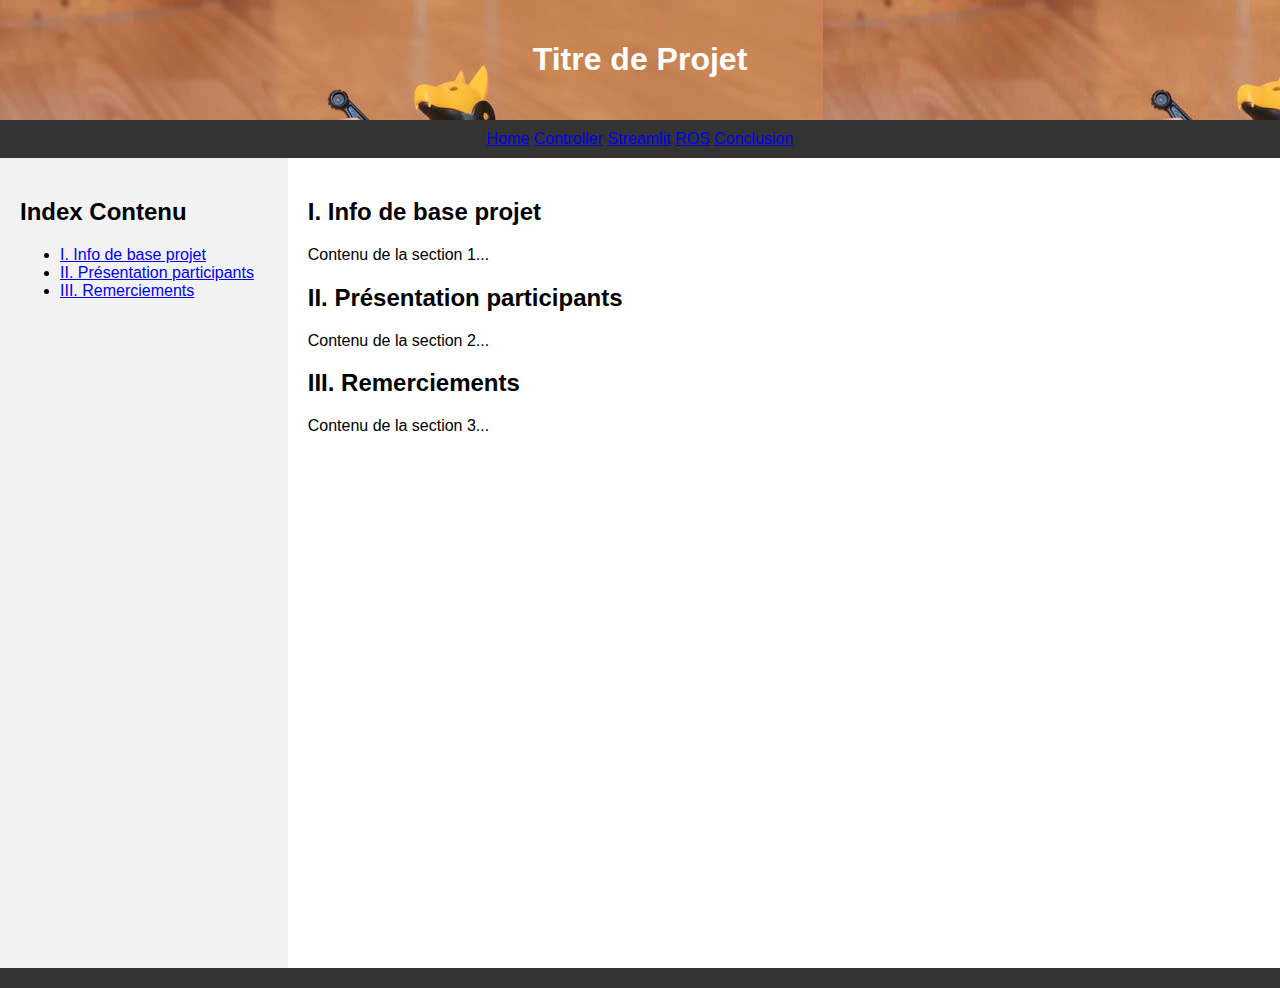
==== index.html @ 16e8cb44 "initial html" ====
<!DOCTYPE html>
<html lang="fr">
<head>
    <meta charset="UTF-8">
    <meta name="viewport" content="width=device-width, initial-scale=1.0">
    <style>
        body {
            margin: 0;
            padding: 0;
            font-family: Arial, sans-serif;
        }

        #header {
            background-image: url('image/kebab-maxi.jpg');
            background-size: auto;
            color: white;
            text-align: center;
            padding: 20px;
        }

        #navigation {
            background-color: #333;
            color: white;
            text-align: center;
            padding: 10px;
        }

        #contenu-wrapper {
            display: flex;
            min-height: 90vh;
        }

        #index-contenu {
            width: 20%;
            background-color: #f2f2f2;
            padding: 20px;
        }

        #contenu {
            width: 80%;
            padding: 20px;
            box-sizing: border-box;
        }

        #footer {
            background-color: #333;
            color: white;
            text-align: center;
            padding: 10px;
            width: 100%;
        }

        @media screen and (max-width: 768px) {
            #contenu-wrapper {
                flex-direction: column;
            }

            #index-contenu,
            #contenu {
                width: 100%;
            }
        }
    </style>
    <title>Votre Projet</title>
</head>
<body>

    <div id="header">
        <h1>Titre de Projet</h1>
    </div>

    <div id="navigation">
        <a href="index.html">Home</a>
        <a href="#controller">Controller</a>
        <a href="#streamlit">Streamlit</a>
        <a href="#ros">ROS</a>
        <a href="#conclusion">Conclusion</a>
    </div>

    <div id="contenu-wrapper">
        <div id="index-contenu">
            <h2>Index Contenu</h2>
            <ul>
                <li><a href="#section1">I. Info de base projet</a></li>
                <li><a href="#section2">II. Présentation participants</a></li>
                <li><a href="#section3">III. Remerciements</a></li>
            </ul>
        </div>

        <div id="contenu">
            <div id="section1">
                <h2>I. Info de base projet</h2>
                <p>Contenu de la section 1...</p>
            </div>
            <div id="section2">
                <h2>II. Présentation participants</h2>
                <p>Contenu de la section 2...</p>
            </div>
            <div id="section3">
                <h2>III. Remerciements</h2>
                <p>Contenu de la section 3...</p>
            </div>
        </div>
    </div>

    <div id="footer">
        <!-- Insérez vos logos ici -->
    </div>

</body>
</html>
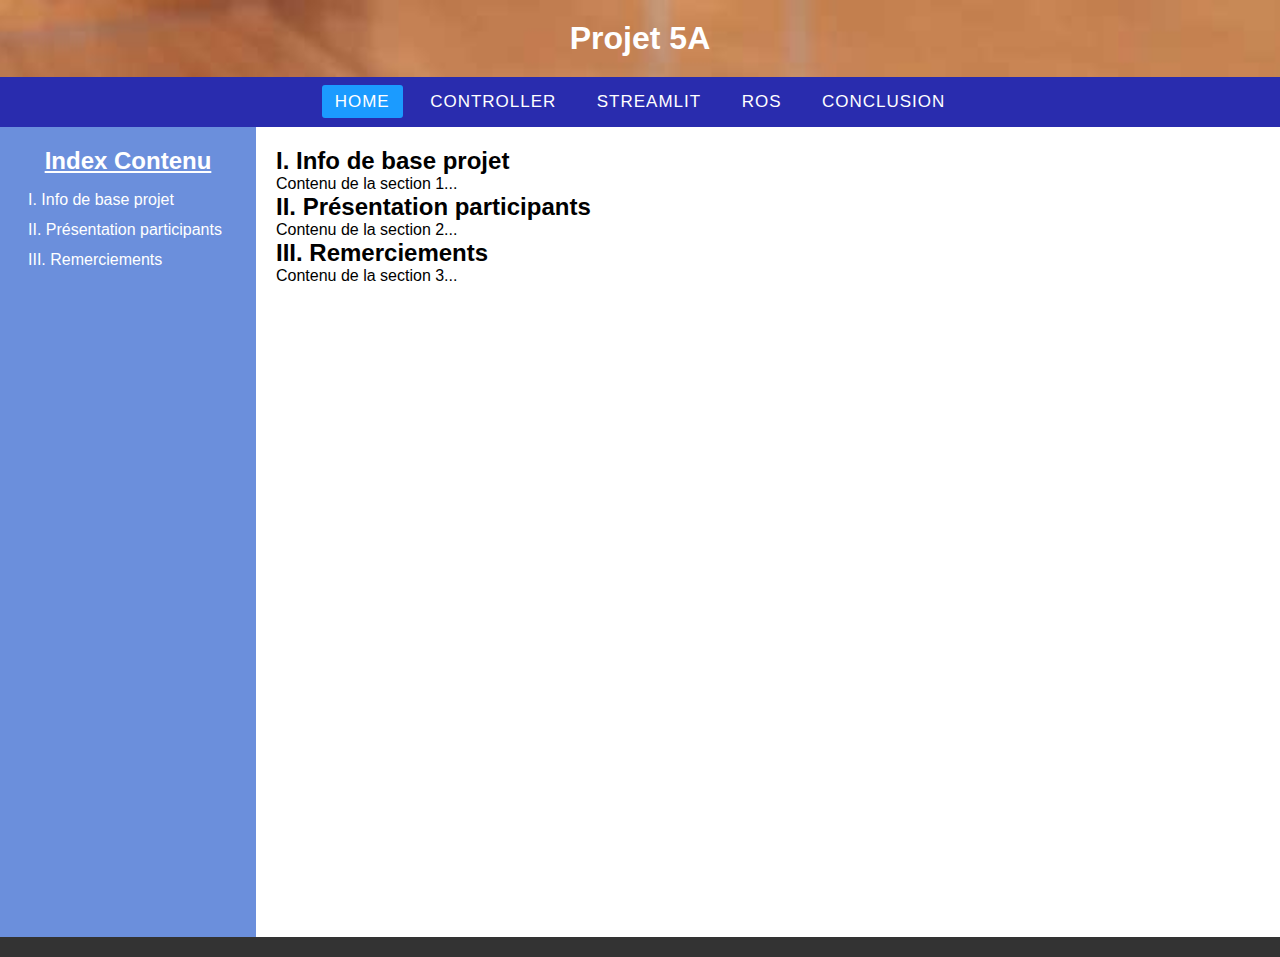
==== commit 026e072d: "Mise en forme CSS" ====
--- a/index.html
+++ b/index.html
@@ -2,82 +2,27 @@
 <html lang="fr">
 <head>
     <meta charset="UTF-8">
+    <title>Projet 5A</title>
     <meta name="viewport" content="width=device-width, initial-scale=1.0">
-    <style>
-        body {
-            margin: 0;
-            padding: 0;
-            font-family: Arial, sans-serif;
-        }
-
-        #header {
-            background-image: url('image/kebab-maxi.jpg');
-            background-size: auto;
-            color: white;
-            text-align: center;
-            padding: 20px;
-        }
-
-        #navigation {
-            background-color: #333;
-            color: white;
-            text-align: center;
-            padding: 10px;
-        }
-
-        #contenu-wrapper {
-            display: flex;
-            min-height: 90vh;
-        }
-
-        #index-contenu {
-            width: 20%;
-            background-color: #f2f2f2;
-            padding: 20px;
-        }
-
-        #contenu {
-            width: 80%;
-            padding: 20px;
-            box-sizing: border-box;
-        }
-
-        #footer {
-            background-color: #333;
-            color: white;
-            text-align: center;
-            padding: 10px;
-            width: 100%;
-        }
-
-        @media screen and (max-width: 768px) {
-            #contenu-wrapper {
-                flex-direction: column;
-            }
-
-            #index-contenu,
-            #contenu {
-                width: 100%;
-            }
-        }
-    </style>
-    <title>Votre Projet</title>
+    <link rel="stylesheet" type="text/css" href="style.css"/>
 </head>
 <body>
 
-    <div id="header">
-        <h1>Titre de Projet</h1>
-    </div>
+    <header>
+        <h1>Projet 5A</h1>
+    </header>
 
-    <div id="navigation">
-        <a href="index.html">Home</a>
-        <a href="#controller">Controller</a>
-        <a href="#streamlit">Streamlit</a>
-        <a href="#ros">ROS</a>
-        <a href="#conclusion">Conclusion</a>
-    </div>
+    <nav>
+        <ul>
+            <li><a class="active" href="index.html">Home</a></li>
+            <li><a href="controller.html">Controller</a></li>
+            <li><a href="streamlit.html">Streamlit</a></li>
+            <li><a href="ros.html">ROS</a></li>
+            <li><a href="conclusion.html">Conclusion</a></li>
+        </ul>
+    </nav>
 
-    <div id="contenu-wrapper">
+    <section id="contenu-wrapper">
         <div id="index-contenu">
             <h2>Index Contenu</h2>
             <ul>
@@ -101,11 +46,11 @@
                 <p>Contenu de la section 3...</p>
             </div>
         </div>
-    </div>
+    </section>
 
-    <div id="footer">
+    <footer>
         <!-- Insérez vos logos ici -->
-    </div>
+    </footer>
 
 </body>
 </html>--- a/style.css
+++ b/style.css
@@ -0,0 +1,115 @@
+*{
+    padding: 0;
+    margin: 0;
+    text-decoration: none;
+    list-style: none;
+    box-sizing: border-box;
+}
+body {
+    font-family: Arial, sans-serif;
+}
+
+/* HEADER */
+header {
+    background: url('image/kebab-maxi.jpg') no-repeat center center fixed; 
+    -webkit-background-size: cover;
+    -moz-background-size: cover;
+    -o-background-size: cover;
+    background-size: cover;
+    /*filter: blur(2px); */
+    color: white;
+    text-align: center;
+    padding: 20px;
+}
+
+/* NAV BAR HORIZONTALE */
+nav {
+    background-color: #0609a1db;
+    height: 50px;
+    width: 100%;
+    overflow: auto;
+}
+nav ul{
+    text-align: center;
+}
+nav ul li{
+    display: inline-block;
+    line-height: 50px;
+    margin: 0 5px;
+}
+nav ul li a{
+    color: white;
+    letter-spacing: 1px;
+    font-size: 17px;
+    padding: 7px 13px;
+    border-radius: 3px;
+    text-transform: uppercase;
+}
+nav ul li a.active, nav ul li a:hover{
+    background: #1b9bff;
+    transition: .5s;
+}
+
+/* BODY */
+#contenu-wrapper {
+    display: flex;
+    min-height: 90vh;
+}
+
+/* NAV BAR VERTICALE */
+#index-contenu {
+    width: 20%;
+    background-color: #6b8fdc;
+    padding: 20px;
+    color: white;
+}
+
+#index-contenu h2{
+    text-align: center;
+    margin-bottom: 10px;
+    text-decoration: underline;
+}
+
+#index-contenu ul li{
+    display: inline-block;
+    line-height: 30px;
+    margin: 0 5px;
+}
+#index-contenu ul li a{
+    color: white;
+    padding: 5px 3px;
+    border-radius: 3px;
+}
+#index-contenu ul li a:hover{
+    background: #14181b;
+    transition: .5s;
+}
+
+
+#contenu {
+    width: 80%;
+    padding: 20px;
+    box-sizing: border-box;
+}
+
+/* FOOTER */
+footer {
+    background-color: #333;
+    color: white;
+    text-align: center;
+    padding: 10px;
+
+}
+
+
+/*  */
+@media screen and (max-width: 768px) {
+    #contenu-wrapper {
+        flex-direction: column;
+    }
+
+    #index-contenu,
+    #contenu {
+        width: 100%;
+    }
+}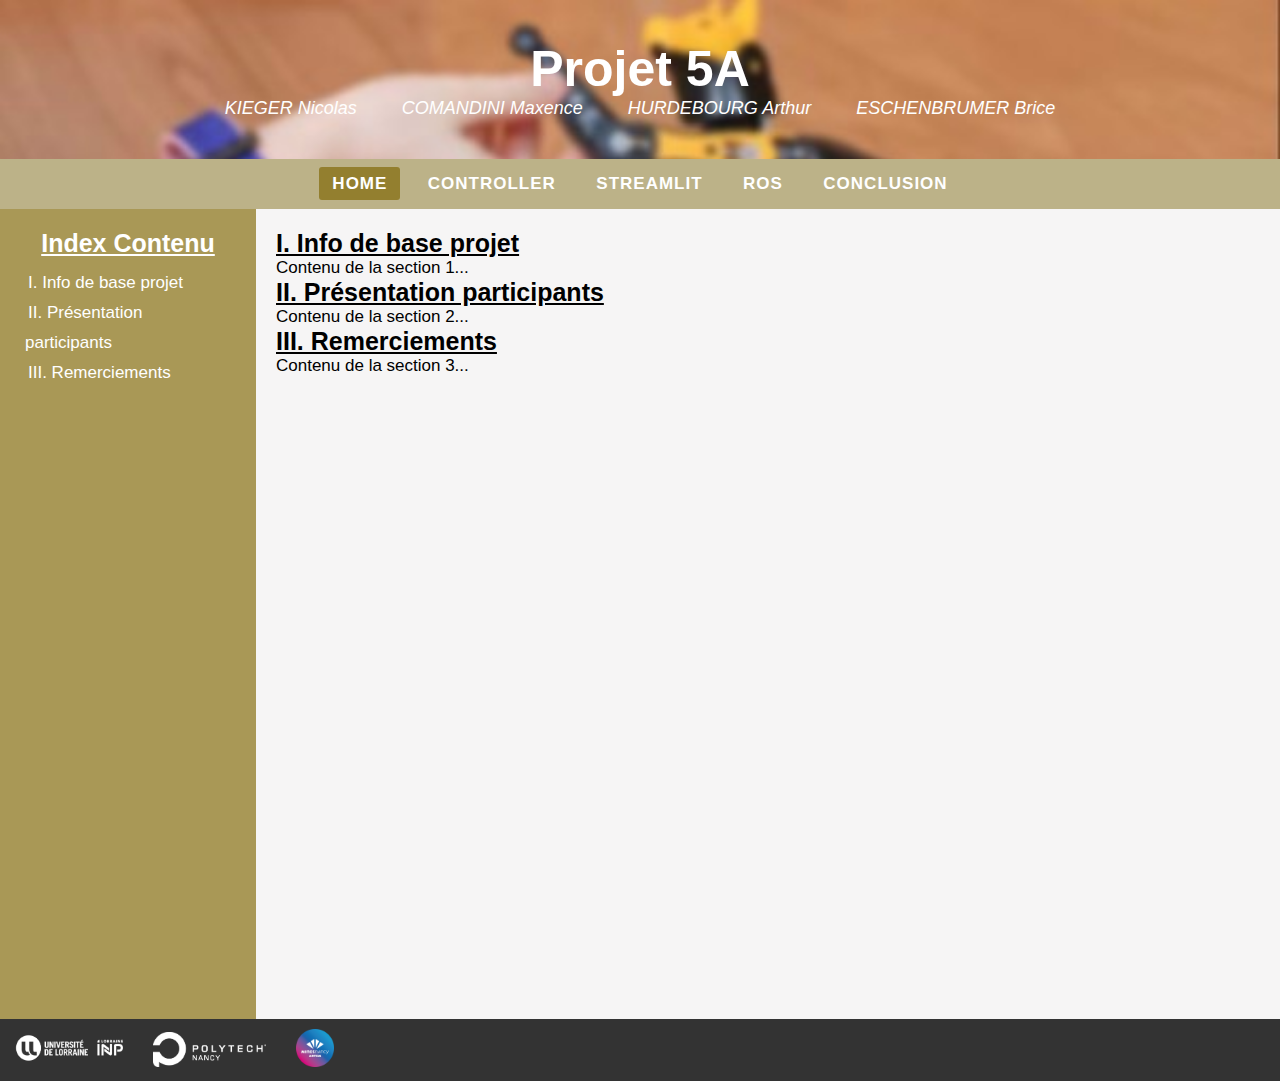
==== commit 352e1fdd: "Modiff Couleur" ====
--- a/index.html
+++ b/index.html
@@ -9,7 +9,16 @@
 <body>
 
     <header>
-        <h1>Projet 5A</h1>
+            <h1>Projet 5A</h1>
+
+                <ul>
+                    <li> KIEGER Nicolas</li>
+                    <li> COMANDINI Maxence </li>
+                    <li> HURDEBOURG Arthur </li>
+                    <li> ESCHENBRUMER Brice </li>
+                </ul>  
+        <!-- <img class = "image" src="image/kebab-maxi.jpg" /> -->
+        
     </header>
 
     <nav>
@@ -50,6 +59,9 @@
 
     <footer>
         <!-- Insérez vos logos ici -->
+        <img class = "logo_UL" src="image/logo_UL.png" />
+        <img class = "logo_polytech" src="image/logo_polytech.png" />
+        <img class = "logo_mines" src="image/logo_mines_nancy.png" />
     </footer>
 
 </body>
--- a/style.css
+++ b/style.css
@@ -11,20 +11,38 @@
 
 /* HEADER */
 header {
-    background: url('image/kebab-maxi.jpg') no-repeat center center fixed; 
+    background: url('image/img_header.jpg') no-repeat center top; 
     -webkit-background-size: cover;
     -moz-background-size: cover;
     -o-background-size: cover;
     background-size: cover;
-    /*filter: blur(2px); */
     color: white;
     text-align: center;
+    padding: 40px;
+    
+}
+
+header h1 {
+    font-size: 50px;
+    font-weight: bold;
+}
+header ul {
+    font-size: 18px;
+    font-style: italic;
+    list-style-type: none;
+    
+    
+}
+header ul li {
+    display: inline;
     padding: 20px;
 }
 
+
+
 /* NAV BAR HORIZONTALE */
 nav {
-    background-color: #0609a1db;
+    background-color: #705b0378;
     height: 50px;
     width: 100%;
     overflow: auto;
@@ -39,6 +57,7 @@
 }
 nav ul li a{
     color: white;
+    font-weight: bold;
     letter-spacing: 1px;
     font-size: 17px;
     padding: 7px 13px;
@@ -46,7 +65,7 @@
     text-transform: uppercase;
 }
 nav ul li a.active, nav ul li a:hover{
-    background: #1b9bff;
+    background: #806704ac;
     transition: .5s;
 }
 
@@ -59,7 +78,7 @@
 /* NAV BAR VERTICALE */
 #index-contenu {
     width: 20%;
-    background-color: #6b8fdc;
+    background-color: #806704ac;
     padding: 20px;
     color: white;
 }
@@ -68,6 +87,8 @@
     text-align: center;
     margin-bottom: 10px;
     text-decoration: underline;
+    font-size: 25px;
+        
 }
 
 #index-contenu ul li{
@@ -79,27 +100,59 @@
     color: white;
     padding: 5px 3px;
     border-radius: 3px;
+    font-size: 17px;
 }
 #index-contenu ul li a:hover{
-    background: #14181b;
+    background: #705b0378;
     transition: .5s;
 }
 
-
+/* Contenu */
 #contenu {
+    background: #f6f5f5;
     width: 80%;
     padding: 20px;
     box-sizing: border-box;
 }
 
+#contenu h2 {
+    font-size: 25px;
+    font-weight: bold;
+    text-decoration: underline;
+}
+
+#contenu p {
+    font-size: 17px;
+    
+}
+
+
 /* FOOTER */
 footer {
     background-color: #333;
     color: white;
-    text-align: center;
+    
     padding: 10px;
+}
 
+.logo_UL {
+    position:relative;
+    width: 9%;
+    left: 0;
 }
+
+.logo_polytech {
+   position: relative;
+    width: 9%;
+    left: 2%;
+}
+
+.logo_mines {
+    Position:relative;
+    width: 3%;
+    left: 4%;
+}
+
 
 
 /*  */
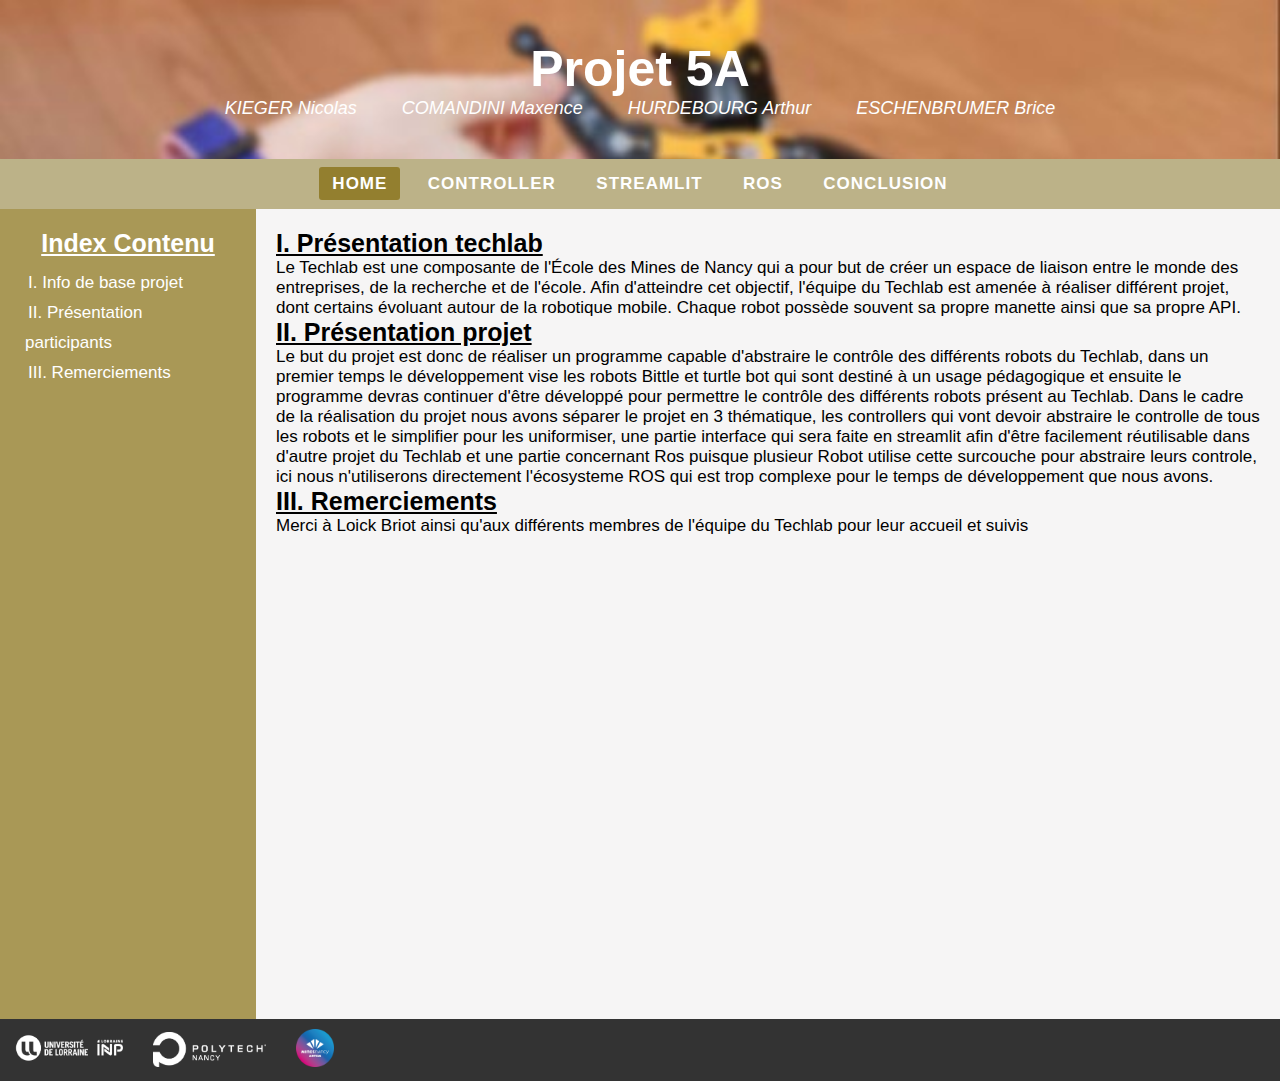
==== commit 56cad4ef: "update intro et conclusion" ====
--- a/index.html
+++ b/index.html
@@ -5,6 +5,7 @@
     <title>Projet 5A</title>
     <meta name="viewport" content="width=device-width, initial-scale=1.0">
     <link rel="stylesheet" type="text/css" href="style.css"/>
+    <link rel="icon" type="image/png" href="image/icone_page.png" />
 </head>
 <body>
 
@@ -43,16 +44,21 @@
 
         <div id="contenu">
             <div id="section1">
-                <h2>I. Info de base projet</h2>
-                <p>Contenu de la section 1...</p>
+                <h2>I. Présentation techlab</h2>
+                <p> Le Techlab est une composante de l'École des Mines de Nancy qui a pour but de créer un espace de liaison entre le monde des entreprises, de la recherche et de l'école. Afin d'atteindre cet objectif, l'équipe du Techlab est amenée à réaliser différent projet, dont certains évoluant autour de la robotique mobile.
+Chaque robot possède souvent sa propre manette ainsi que sa propre API.
+
+
+</p>
             </div>
             <div id="section2">
-                <h2>II. Présentation participants</h2>
-                <p>Contenu de la section 2...</p>
+                <h2>II. Présentation projet</h2>
+                <p> Le but du projet est donc de réaliser un programme capable d'abstraire le contrôle des différents robots du Techlab, dans un premier temps le développement vise les robots Bittle et turtle bot qui sont destiné à un usage pédagogique et ensuite le programme devras continuer d'être développé pour permettre le contrôle des différents robots présent au Techlab.
+Dans le cadre de la réalisation du projet nous avons séparer le projet en 3 thématique, les controllers qui vont devoir abstraire le controlle de tous les robots et le simplifier pour les uniformiser, une partie interface qui sera faite en streamlit afin d'être facilement réutilisable dans d'autre projet du Techlab et une partie concernant Ros puisque plusieur Robot utilise cette surcouche pour abstraire leurs controle, ici nous n'utiliserons directement l'écosysteme ROS qui est trop complexe pour le temps de développement que nous avons.  </p>
             </div>
             <div id="section3">
                 <h2>III. Remerciements</h2>
-                <p>Contenu de la section 3...</p>
+                <p>Merci à Loick Briot ainsi qu'aux différents membres de l'équipe du Techlab pour leur accueil et suivis</p>
             </div>
         </div>
     </section>
@@ -65,4 +71,4 @@
     </footer>
 
 </body>
-</html>+</html>
--- a/style.css
+++ b/style.css
@@ -165,4 +165,14 @@
     #contenu {
         width: 100%;
     }
+}
+
+.image_screen {
+    max-width : 80%;
+    height : auto;
+}
+
+.image {
+    max-width : 40%;
+    height : auto;
 }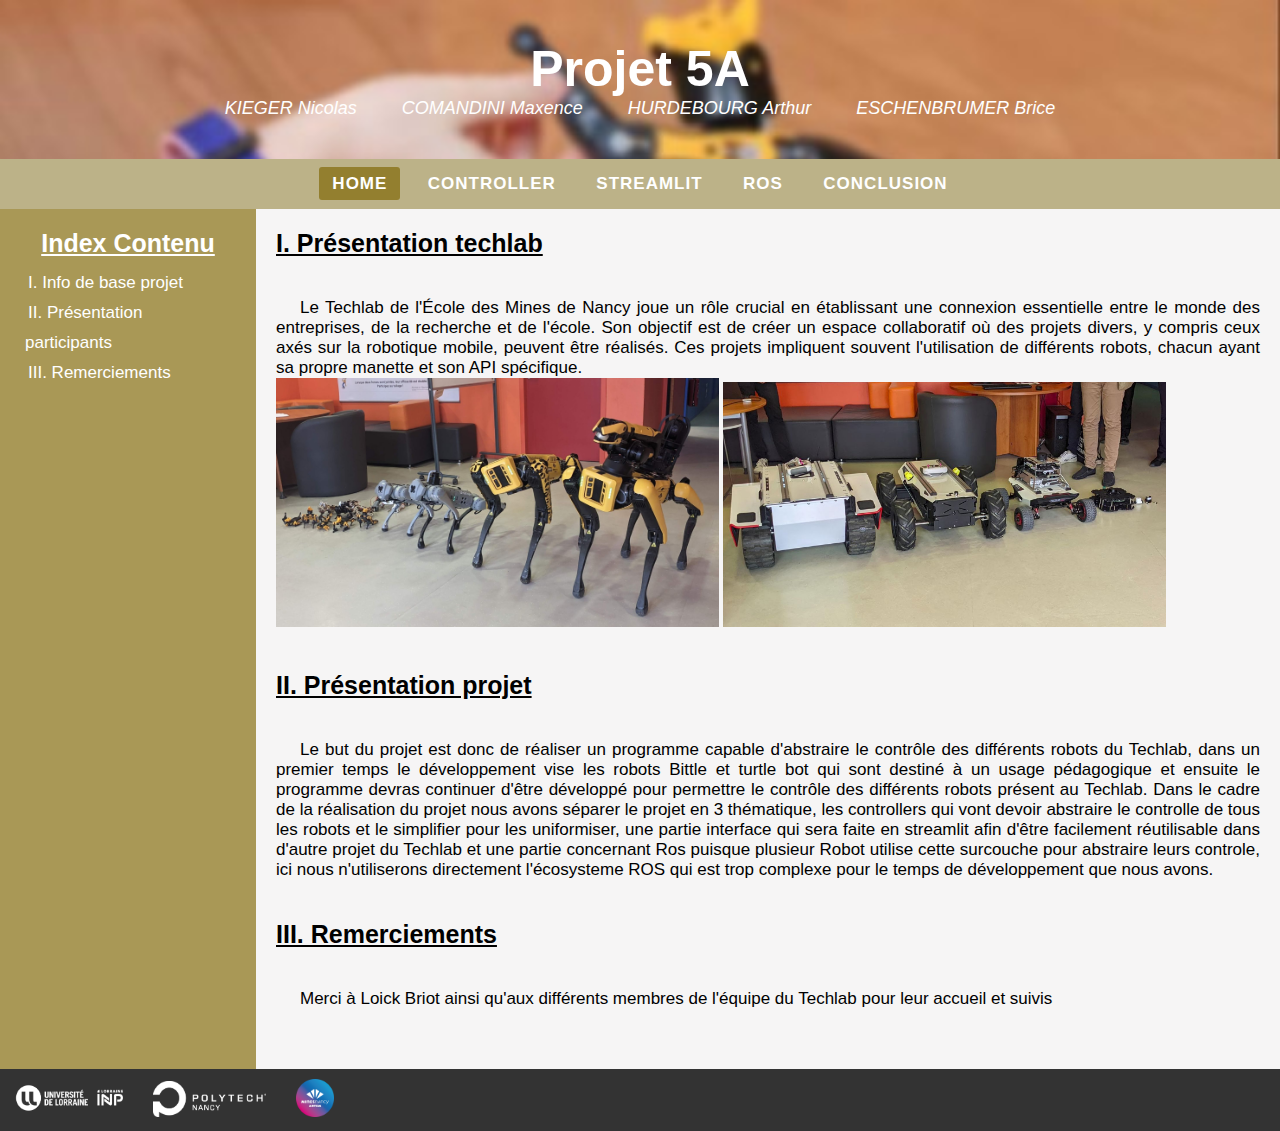
==== commit 43dda691: "update index-conclusion" ====
--- a/index.html
+++ b/index.html
@@ -45,20 +45,39 @@
         <div id="contenu">
             <div id="section1">
                 <h2>I. Présentation techlab</h2>
-                <p> Le Techlab est une composante de l'École des Mines de Nancy qui a pour but de créer un espace de liaison entre le monde des entreprises, de la recherche et de l'école. Afin d'atteindre cet objectif, l'équipe du Techlab est amenée à réaliser différent projet, dont certains évoluant autour de la robotique mobile.
-Chaque robot possède souvent sa propre manette ainsi que sa propre API.
+                <p style='margin-left:18.0pt'><o:p>&nbsp;</o:p></p>
+                <p style='margin-left:18.0pt'><o:p>&nbsp;</o:p></p>
+                <p style='text-align:justify;text-indent:18.0pt'> Le Techlab de l'École des Mines de Nancy joue un rôle crucial en établissant une connexion essentielle entre le monde des entreprises, de la recherche et de l'école. Son objectif est de créer un espace collaboratif où des projets divers, y compris ceux axés sur la robotique mobile, peuvent être réalisés. Ces projets impliquent souvent l'utilisation de différents robots, chacun ayant sa propre manette et son API spécifique.
+</p>
+<style>
+  .image_screen {
+    display: inline-block;
+    width: 45%; /* Vous pouvez ajuster la largeur selon vos besoins */
+    height: auto;
+</style>
 
+<img class="image_screen" src="image/robots.jpg" />
+<img class="image_screen" src="image/robots2.jpg" />
 
-</p>
+                <p style='margin-left:18.0pt'><o:p>&nbsp;</o:p></p>
+                <p style='margin-left:18.0pt'><o:p>&nbsp;</o:p></p>
             </div>
             <div id="section2">
                 <h2>II. Présentation projet</h2>
-                <p> Le but du projet est donc de réaliser un programme capable d'abstraire le contrôle des différents robots du Techlab, dans un premier temps le développement vise les robots Bittle et turtle bot qui sont destiné à un usage pédagogique et ensuite le programme devras continuer d'être développé pour permettre le contrôle des différents robots présent au Techlab.
+                <p style='margin-left:18.0pt'><o:p>&nbsp;</o:p></p>
+                <p style='margin-left:18.0pt'><o:p>&nbsp;</o:p></p>
+                <p style='text-align:justify;text-indent:18.0pt'> Le but du projet est donc de réaliser un programme capable d'abstraire le contrôle des différents robots du Techlab, dans un premier temps le développement vise les robots Bittle et turtle bot qui sont destiné à un usage pédagogique et ensuite le programme devras continuer d'être développé pour permettre le contrôle des différents robots présent au Techlab.
 Dans le cadre de la réalisation du projet nous avons séparer le projet en 3 thématique, les controllers qui vont devoir abstraire le controlle de tous les robots et le simplifier pour les uniformiser, une partie interface qui sera faite en streamlit afin d'être facilement réutilisable dans d'autre projet du Techlab et une partie concernant Ros puisque plusieur Robot utilise cette surcouche pour abstraire leurs controle, ici nous n'utiliserons directement l'écosysteme ROS qui est trop complexe pour le temps de développement que nous avons.  </p>
+            <p style='margin-left:18.0pt'><o:p>&nbsp;</o:p></p>
+                <p style='margin-left:18.0pt'><o:p>&nbsp;</o:p></p>
             </div>
             <div id="section3">
                 <h2>III. Remerciements</h2>
-                <p>Merci à Loick Briot ainsi qu'aux différents membres de l'équipe du Techlab pour leur accueil et suivis</p>
+                <p style='margin-left:18.0pt'><o:p>&nbsp;</o:p></p>
+                <p style='margin-left:18.0pt'><o:p>&nbsp;</o:p></p>
+                <p style='text-align:justify;text-indent:18.0pt'> Merci à Loick Briot ainsi qu'aux différents membres de l'équipe du Techlab pour leur accueil et suivis</p>
+                <p style='margin-left:18.0pt'><o:p>&nbsp;</o:p></p>
+                <p style='margin-left:18.0pt'><o:p>&nbsp;</o:p></p>
             </div>
         </div>
     </section>
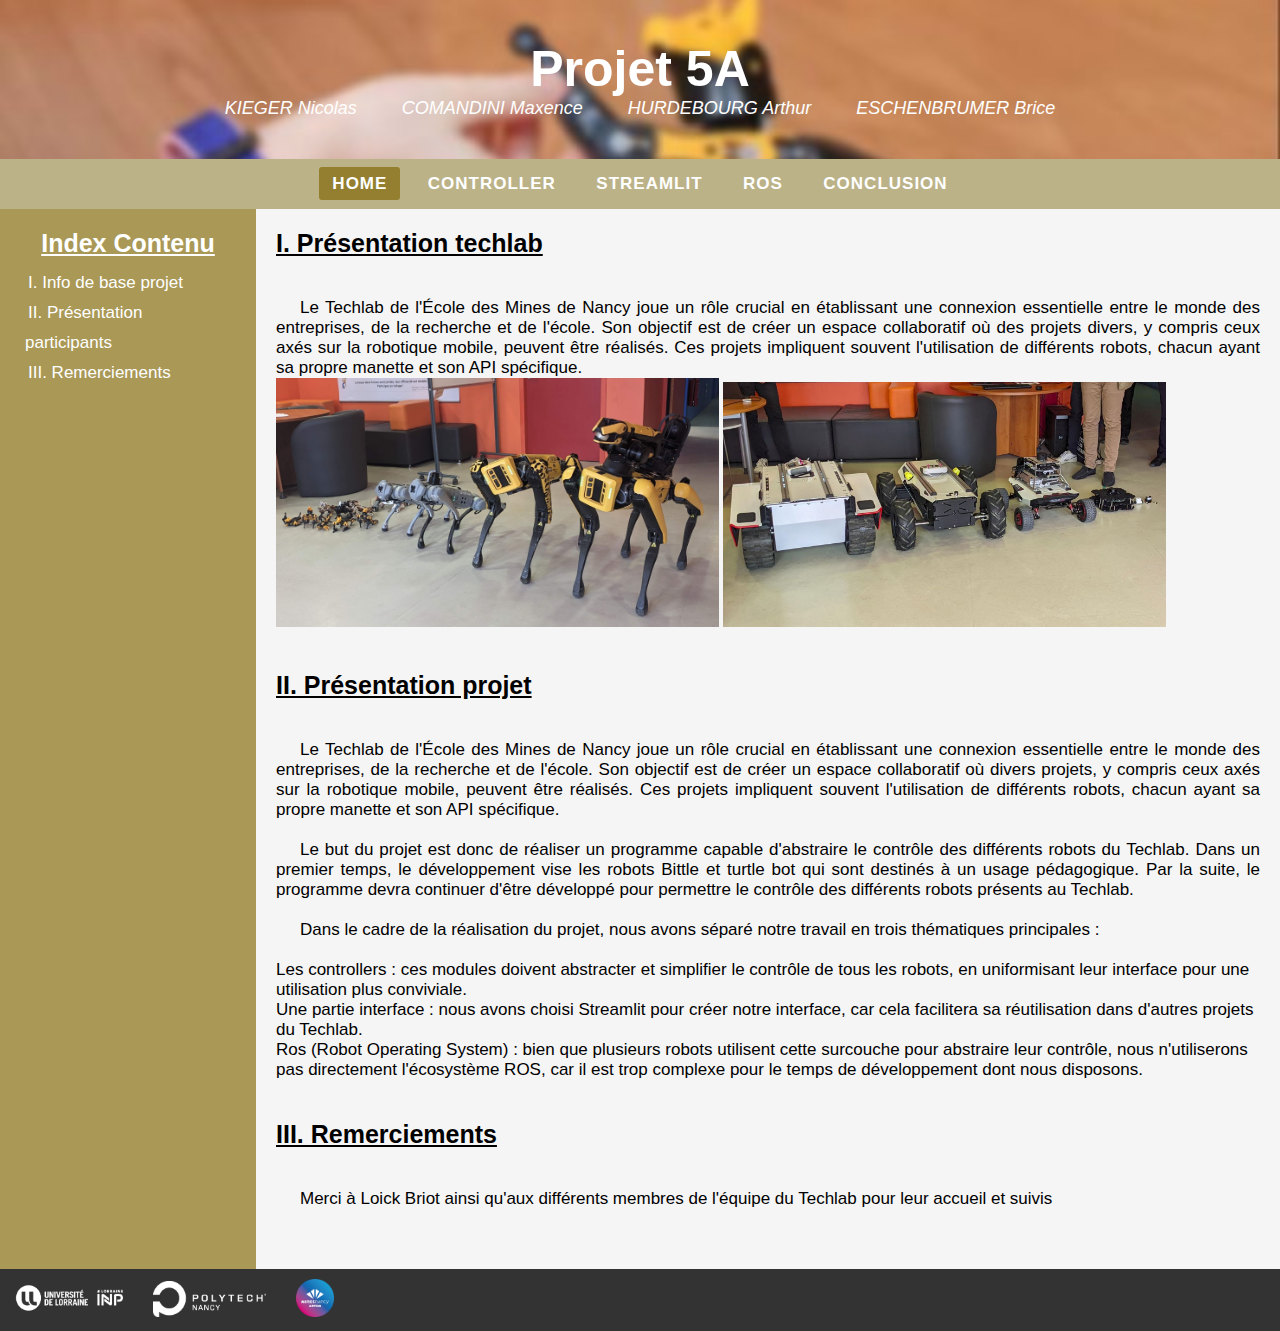
==== commit 52298ae1: "update index conclusion" ====
--- a/index.html
+++ b/index.html
@@ -66,8 +66,17 @@
                 <h2>II. Présentation projet</h2>
                 <p style='margin-left:18.0pt'><o:p>&nbsp;</o:p></p>
                 <p style='margin-left:18.0pt'><o:p>&nbsp;</o:p></p>
-                <p style='text-align:justify;text-indent:18.0pt'> Le but du projet est donc de réaliser un programme capable d'abstraire le contrôle des différents robots du Techlab, dans un premier temps le développement vise les robots Bittle et turtle bot qui sont destiné à un usage pédagogique et ensuite le programme devras continuer d'être développé pour permettre le contrôle des différents robots présent au Techlab.
-Dans le cadre de la réalisation du projet nous avons séparer le projet en 3 thématique, les controllers qui vont devoir abstraire le controlle de tous les robots et le simplifier pour les uniformiser, une partie interface qui sera faite en streamlit afin d'être facilement réutilisable dans d'autre projet du Techlab et une partie concernant Ros puisque plusieur Robot utilise cette surcouche pour abstraire leurs controle, ici nous n'utiliserons directement l'écosysteme ROS qui est trop complexe pour le temps de développement que nous avons.  </p>
+                <p style='text-align:justify;text-indent:18.0pt'> Le Techlab de l'École des Mines de Nancy joue un rôle crucial en établissant une connexion essentielle entre le monde des entreprises, de la recherche et de l'école. Son objectif est de créer un espace collaboratif où divers projets, y compris ceux axés sur la robotique mobile, peuvent être réalisés. Ces projets impliquent souvent l'utilisation de différents robots, chacun ayant sa propre manette et son API spécifique.</p>
+<p style='margin-left:18.0pt'><o:p>&nbsp;</o:p></p>
+<p style='text-align:justify;text-indent:18.0pt'>Le but du projet est donc de réaliser un programme capable d'abstraire le contrôle des différents robots du Techlab. Dans un premier temps, le développement vise les robots Bittle et turtle bot qui sont destinés à un usage pédagogique. Par la suite, le programme devra continuer d'être développé pour permettre le contrôle des différents robots présents au Techlab.</p>
+<p style='margin-left:18.0pt'><o:p>&nbsp;</o:p></p>
+<p style='text-align:justify;text-indent:18.0pt'>Dans le cadre de la réalisation du projet, nous avons séparé notre travail en trois thématiques principales :</p>
+<p style='margin-left:18.0pt'><o:p>&nbsp;</o:p></p>
+<ul>
+  <li><p>Les controllers : ces modules doivent abstracter et simplifier le contrôle de tous les robots, en uniformisant leur interface pour une utilisation plus conviviale.</p></li>
+  <li><p>Une partie interface : nous avons choisi Streamlit pour créer notre interface, car cela facilitera sa réutilisation dans d'autres projets du Techlab.</p></li>
+  <li><p>Ros (Robot Operating System) : bien que plusieurs robots utilisent cette surcouche pour abstraire leur contrôle, nous n'utiliserons pas directement l'écosystème ROS, car il est trop complexe pour le temps de développement dont nous disposons.</p></li>
+</ul>
             <p style='margin-left:18.0pt'><o:p>&nbsp;</o:p></p>
                 <p style='margin-left:18.0pt'><o:p>&nbsp;</o:p></p>
             </div>
